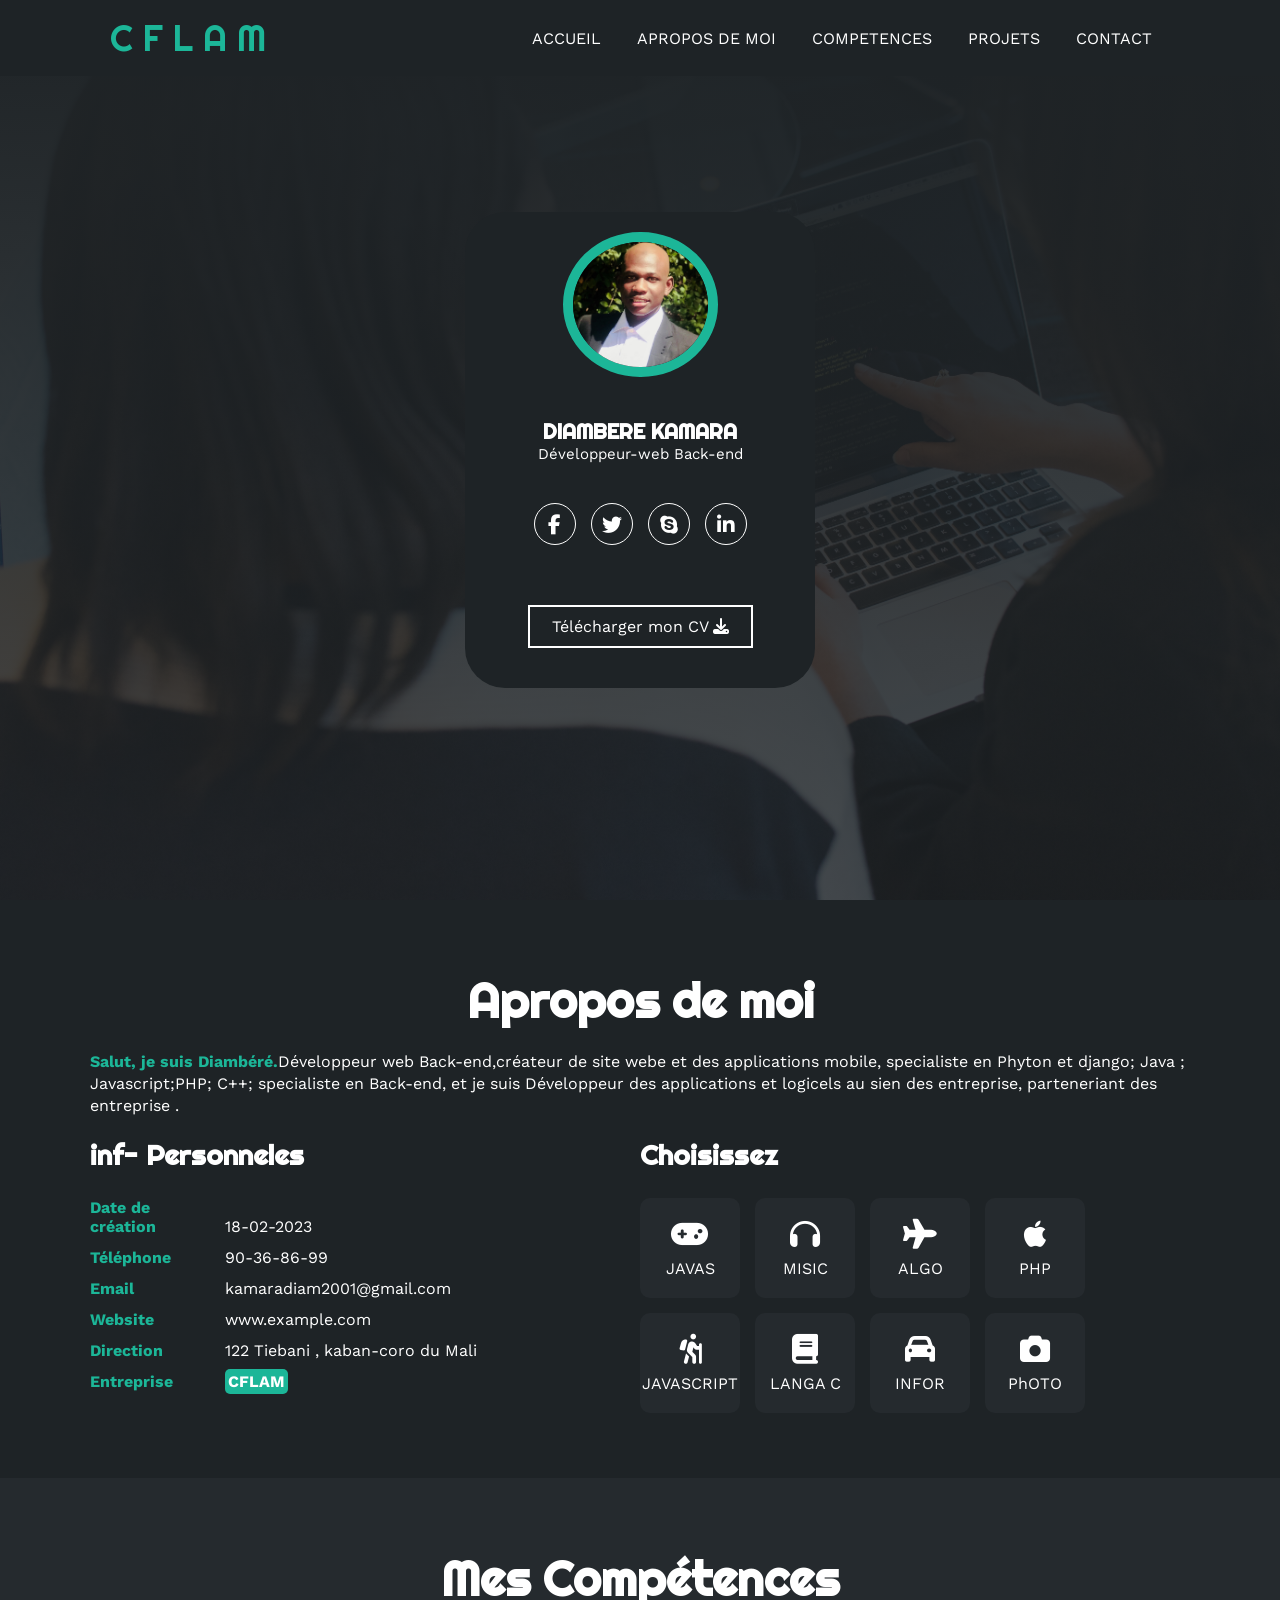
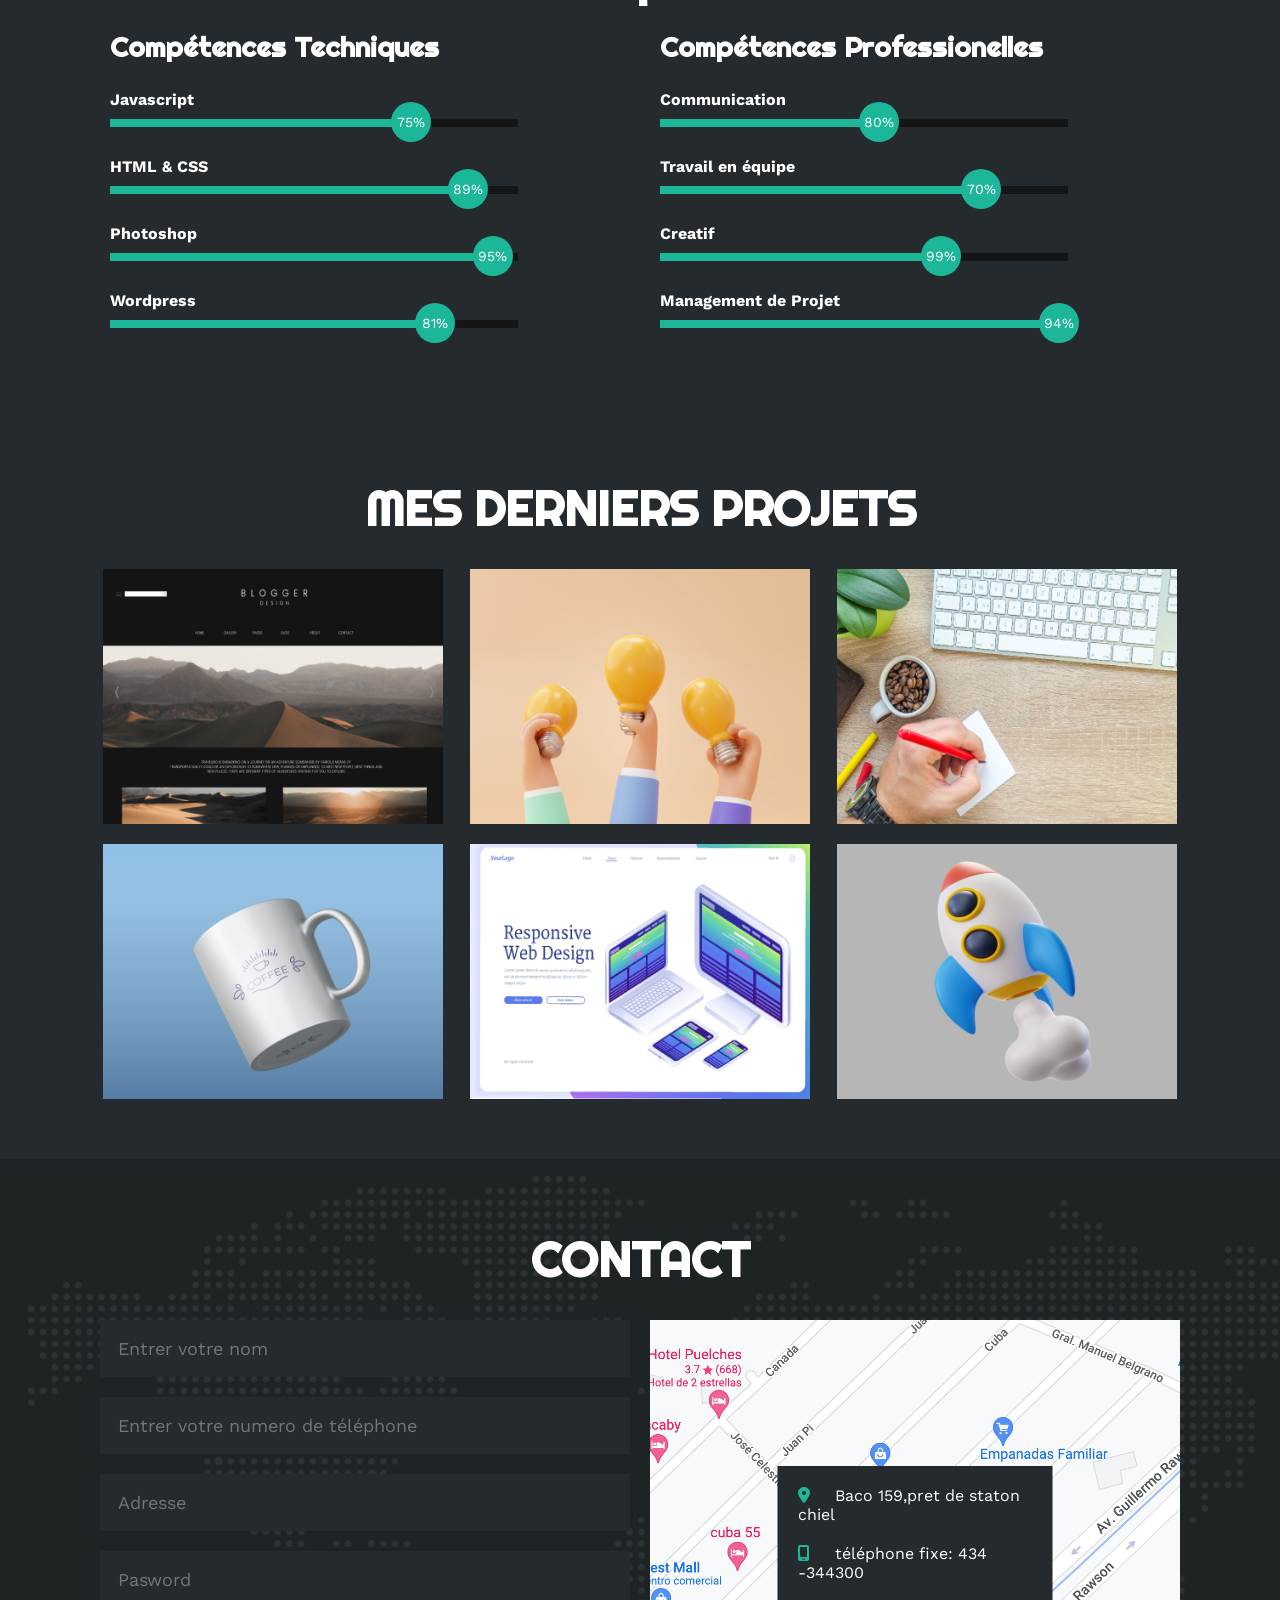
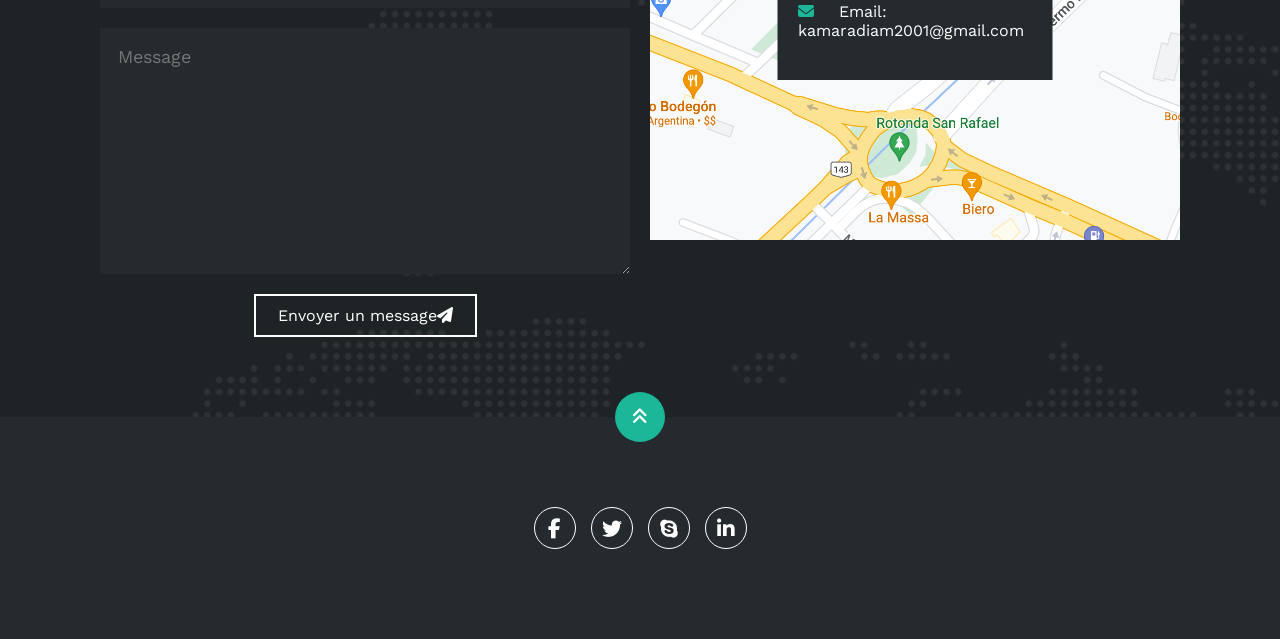
==== index.html @ a287ea52 "first commit" ====
<!DOCTYPE html>
<html lang="es">
<head>
    <meta charset="UTF-8">
    <meta http-equiv="X-UA-Compatible" content="IE=edge">
    <meta name="viewport" content="width=device-width, initial-scale=1.0">
    <link rel="stylesheet" href="https://cdnjs.cloudflare.com/ajax/libs/font-awesome/6.1.2/css/all.min.css" integrity="sha512-1sCRPdkRXhBV2PBLUdRb4tMg1w2YPf37qatUFeS7zlBy7jJI8Lf4VHwWfZZfpXtYSLy85pkm9GaYVYMfw5BC1A==" crossorigin="anonymous" referrerpolicy="no-referrer" />
    <title>Portfolio</title>
    <link rel="stylesheet" href="estilo.css">
</head>
<body>
    <!-- MENU ENCABEZADO -->
    <div class="contenedor-header">
        <header>
            <div class="logo">
                <a href="#">C F L A M</a>
            </div>
            <nav id="nav">
                <ul>
                    <li><a href="#inicio" onclick="seleccionar()">ACCUEIL</a></li>
                    <li><a href="#sobremi" onclick="seleccionar()">APROPOS DE MOI</a></li>
                    <li><a href="#skills" onclick="seleccionar()">COMPETENCES</a></li>
                    <li><a href="#portfolio" onclick="seleccionar()">PROJETS</a></li>
                    <li><a href="#contacto" onclick="seleccionar()">CONTACT</a></li>
                </ul>
            </nav>
            <div class="nav-responsive" onclick="mostrarOcultarMenu()">
                <i class="fa-solid fa-bars"></i>
            </div>
        </header>
    </div>

    <!-- SECCION INICIO -->
    <section id="inicio" class="inicio">
        <div class="contenido-banner">
            <div class="contenedor-img">
                <img src="./Professeur .jpg" alt="">
            </div>
            <h1>DIAMBERE KAMARA</h1>
            <h2>Développeur-web Back-end</h2>
            <div class="redes">
                <a href="#"><i class="fa-brands fa-facebook-f"></i></a>
                <a href="#"><i class="fa-brands fa-twitter"></i></a>
                <a href="#"><i class="fa-brands fa-skype"></i></a>
                <a href="#"><i class="fa-brands fa-linkedin-in"></i></a>
            </div>
            <button>
                Télécharger mon CV <i class="fa-solid fa-download"><a href="ind.html"></a></i>
                <span class="overlay"></span>
            </button>
        </div>
    </section>

    <!-- SECCION SOBRE MI -->
    <section id="sobremi" class="sobremi">
        <div class="contenido-seccion">
            <h2>Apropos de moi</h2>
            <p><span>Salut, je suis Diambéré.</span>Développeur web Back-end,créateur de site webe et des applications mobile, specialiste en Phyton et django; Java ; Javascript;PHP; C++; specialiste en Back-end, et je suis Développeur des applications et logicels au sien des entreprise, parteneriant des entreprise .</p>

            <div class="fila">
                <!-- datos personales -->
                <div class="col">
                    <h3>inf- Personneles</h3>
                    <ul>
                        <li>
                            <strong>Date de création</strong>
                            18-02-2023
                        </li>
                        <li>
                            <strong>Téléphone</strong>
                            90-36-86-99
                        </li>
                        <li>
                            <strong>Email</strong>
                            kamaradiam2001@gmail.com 
                        </li>
                        <li>
                            <strong>Website</strong>
                            www.example.com
                        </li>
                        <li>
                            <strong>Direction</strong>
                            122 Tiebani , kaban-coro du Mali 
                        </li>
                        <li>
                            <strong>Entreprise</strong>
                            <span>CFLAM</span>
                        </li>
                    </ul>
                </div>

                <!-- intereses -->
                <div class="col">
                    <h3>Choisissez </h3>
                    <div class="contenedor-intereses">
                        <div class="interes">
                            <i class="fa-solid fa-gamepad"></i>
                            <span>JAVAS</span>
                        </div>
                        <div class="interes">
                            <i class="fa-solid fa-headphones"></i>
                            <span>MISIC</span>
                        </div>
                        <div class="interes">
                            <i class="fa-solid fa-plane"></i>
                            <span>ALGO</span>
                        </div>
                        <div class="interes">
                            <i class="fa-brands fa-apple"></i>
                            <span>PHP</span>
                        </div>
                        <div class="interes">
                            <i class="fa-solid fa-person-hiking"></i>
                            <span>JAVASCRIPT</span>
                        </div>
                        <div class="interes">
                            <i class="fa-solid fa-book"></i>
                            <span>LANGA C</span>
                        </div>
                        <div class="interes">
                            <i class="fa-solid fa-car"></i>
                            <span>INFOR</span>
                        </div>
                        <div class="interes">
                            <i class="fa-solid fa-camera"></i>
                            <span>PhOTO</span>
                        </div>
                        
                    </div>
                </div>
            </div>
           
        </div>
    </section>

    <!-- SECCION SKILLS -->
    <section class="skills" id="skills">
        <div class="contenido-seccion">
            <h2>Mes Compétences</h2>
            <div class="fila">
                <!-- Technical Skill -->
                <div class="col">
                    <h3>Compétences Techniques</h3>
                    <div class="skill">
                        <span>Javascript</span>
                        <div class="barra-skill">
                            <div class="progreso">
                                <span>75%</span>
                            </div>
                        </div>
                    </div>
                    <div class="skill">
                        <span>HTML & CSS</span>
                        <div class="barra-skill">
                            <div class="progreso">
                                <span>89%</span>
                            </div>
                        </div>
                    </div>
                    <div class="skill">
                        <span>Photoshop</span>
                        <div class="barra-skill">
                            <div class="progreso">
                                <span>95%</span>
                            </div>
                        </div>
                    </div>
                    <div class="skill">
                        <span>Wordpress</span>
                        <div class="barra-skill">
                            <div class="progreso">
                                <span>81%</span>
                            </div>
                        </div>
                    </div>
                </div>
                <!-- Professional Skills -->
                <div class="col">
                    <h3>Compétences Professionelles</h3>
                    <div class="skill">
                        <span>Communication</span>
                        <div class="barra-skill">
                            <div class="progreso">
                                <span>80%</span>
                            </div>
                        </div>
                    </div>
                    <div class="skill">
                        <span>Travail en équipe</span>
                        <div class="barra-skill">
                            <div class="progreso">
                                <span>70%</span>
                            </div>
                        </div>
                    </div>
                    <div class="skill">
                        <span>Creatif</span>
                        <div class="barra-skill">
                            <div class="progreso">
                                <span>99%</span>
                            </div>
                        </div>
                    </div>
                    <div class="skill">
                        <span>Management de Projet</span>
                        <div class="barra-skill">
                            <div class="progreso">
                                <span>94%</span>
                            </div>
                        </div>
                    </div>
                </div>
            </div>
        </div>
    </section>

    <!-- SECCION PORTFOLIO -->
    <section id="portfolio" class="portfolio">
        <div class="contenido-seccion">
            <h2>MES DERNIERS PROJETS</h2>
            <div class="galeria">
                <div class="proyecto">
                    <img src="img/p1.jpg" alt="">
                    <div class="overlay">
                        <h3>Design Creative</h3>
                        <p>Photographier</p>
                    </div>
                </div>
                <div class="proyecto">
                    <img src="img/p2.jpg" alt="">
                    <div class="overlay">
                        <h3>Design Creative</h3>
                        <p>Photographier</p>
                    </div>
                </div>
                <div class="proyecto">
                    <img src="img/p3.jpg" alt="">
                    <div class="overlay">
                        <h3>Design Creative</h3>
                        <p>Photographier</p>
                    </div>
                </div>
                <div class="proyecto">
                    <img src="img/p4.jpg" alt="">
                    <div class="overlay">
                        <h3>Design Creative</h3>
                        <p>Photographier</p>
                    </div>
                </div>
                <div class="proyecto">
                    <img src="img/p5.jpg" alt="">
                    <div class="overlay">
                        <h3>Design Creative</h3>
                        <p>Photographier</p>
                    </div>
                </div>
                <div class="proyecto">
                    <img src="img/p6.jpg" alt="">
                    <div class="overlay">
                        <h3>Design Creative</h3>
                        <p>Photographier</p>
                    </div>
                </div>
            </div>
        </div>
    </section>

    <!-- SECCION CONTACTO -->
    <section id="contacto" class="contacto">
        <div class="contenido-seccion">
            <h2>CONTACT</h2>
            <div class="fila">
                <!-- Formulario -->
                <div class="col">
                    <input type="text" placeholder="Entrer votre nom">
                    <input type="text" placeholder="Entrer votre numero de téléphone">
                    <input type="text" placeholder="Adresse ">
                    <input type="text" placeholder="Pasword">
                    <textarea name="" id="" cols="30" rows="10" placeholder="Message"></textarea>
                    <button>
                        Envoyer un message<i class="fa-solid fa-paper-plane"></i>
                        <span class="overlay"></span>
                    </button>
                </div>
                <!-- Mapa -->
                <div class="col">
                    <img src="img/ubicacion.png" alt="">
                    <div class="info">
                        <ul>
                            <li>
                                <i class="fa-solid fa-location-dot"></i>
                                Baco 159,pret de staton chiel
                            </li>
                            <li>
                                <i class="fa-solid fa-mobile-screen"></i>
                                téléphone fixe: 434 -344300 
                            </li>
                            <li>
                                <i class="fa-solid fa-envelope"></i>
                                Email: kamaradiam2001@gmail.com 
                            </li>
                        </ul>
                    </div>
                </div>
            </div>
        </div>
    </section>

    <!-- footer -->
    <footer>
        <a href="#inicio" class="arriba">
            <i class="fa-solid fa-angles-up"></i>
        </a>
        <div class="redes">
            <a href="#"><i class="fa-brands fa-facebook-f"></i></a>
            <a href="#"><i class="fa-brands fa-twitter"></i></a>
            <a href="#"><i class="fa-brands fa-skype"></i></a>
            <a href="#"><i class="fa-brands fa-linkedin-in"></i></a>
        </div>
    </footer>

    <script src="script.js"></script>
</body>
</html>
---- estilo.css ----
@import url('https://fonts.googleapis.com/css2?family=Righteous&family=Work+Sans:wght@100;300;400;600;800&display=swap');
*{
    box-sizing: border-box;
    font-family: 'Work Sans';
    margin: 0;
    padding: 0;
}
html{
    /* me permite deslizar cuando hago clic en los links del menu */
    scroll-behavior: smooth;
}
/* MENU */
.contenedor-header{
    background: #1e2326;
    position: fixed;
    width: 100%;
    top: 0;
    left: 0;
    z-index: 99;
}
.contenedor-header header{
    max-width: 1100px;
    margin: auto;
    display: flex;
    justify-content: space-between;
    align-items: center;
    padding: 15px 20px;
}
.contenedor-header header .logo a{
    font-family: 'Righteous';
    font-size: 36px;
    color: #1CB698;
    text-decoration: none;
}
.contenedor-header header ul{
    display: flex;
    list-style: none;
}
.contenedor-header header nav ul li a{
    text-align: none;
    color: #fff;
    margin: 0 15px;
    padding: 3px;
    transition: .5s;
    text-decoration: none;
}
.contenedor-header header nav ul li a:hover{
    color: #1CB698;
}
.nav-responsive{
    background-color: #1CB698;
    color:#fff;
    padding: 5px 10px;
    border-radius: 5px;
    cursor: pointer;
    display: none;
}
/* SECCION I N I C I O */
.inicio{
    background: linear-gradient(to top, rgba(30,35,38,.8), rgba(30,35,38,1)),
    url(img/fondo.jpg);
    background-size: cover;
    height: 100vh;
    color: #fff;
    display: flex;
    align-items: center;
}
.inicio .contenido-banner{
    padding: 20px;
    background-color: #1e2326;
    max-width: 350px;
    margin: auto;
    text-align: center;
    border-radius: 40px;
}
.inicio .contenido-banner img{
    margin-top: 40px;
    border: 10px solid #1CB698;
    display: block;
    width: 50%;
    margin: auto;
    border-radius: 100%;
}
.inicio .contenido-banner h1{
    margin-top: 40px;
    font-size: 22px;
    font-family: 'Righteous';
}
.inicio .contenido-banner h2{
    font-size: 15px;
    font-weight: normal;
}
.inicio .contenido-banner .redes a{
    color: #fff;
    display: inline-block;
    text-decoration: none;
    border: 1px solid #fff;
    border-radius: 100%;
    width: 42px;
    height: 42px;
    line-height: 42px;
    margin: 40px 5px;
    font-size: 20px;
    transition: .3s;
}
.inicio .contenido-banner .redes a:hover{
    background-color: #1CB698;
}

.inicio button{
    cursor: pointer;
    background-color: transparent;
    border: 2px solid #fff;
    width: fit-content;
    display: block;
    margin: 20px auto;
    padding: 10px 22px;
    font-size: 16px;
    color: #fff;
    position: relative;
    z-index: 10;
}
.inicio button .overlay{
    position: absolute;
    top: 0;
    left: 0;
    width: 0;
    height: 100%;
    background-color: #1CB698;
    z-index: -1;
    transition: 1s;
}
.inicio button:hover .overlay{
    width: 100%;
}
.sobremi{
    background-color: #1e2326;
    color: #fff;
    padding: 50px 20px;
}
.sobremi .contenido-seccion{
    max-width: 1100px;
    margin: auto;
}
.sobremi h2{
    font-size: 48px;
    font-family: 'Righteous';
    text-align: center;
    padding: 20px 0;

}
.sobremi .contenido-seccion p{
    font: 18px;
    line-height: 22px;
    margin-bottom: 20px;
}
.sobremi .contenido-seccion p span{
    color: #1CB698;
    font-weight: bold;
}
.sobremi .fila{
    display: flex;
}
.sobremi .fila .col
{
    width: 50%;
}
.sobremi .fila .col h3{
    font-size: 28px;
    font-family: 'Righteous';
    margin-bottom: 25px;
}
.sobremi .fila .col ul{
    list-style: none;
}
.sobremi .fila .col ul li{
    margin: 12px 0;
}
.sobremi .fila .col ul li strong{
    display: inline-block;
    color: #1CB698;
    width: 130px;
}
.sobremi .fila .col ul li span{
    background-color: #1CB698;
    padding: 3px;
    font-weight: bold;
    border-radius: 5px;
}
.sobremi .fila .col .contenedor-intereses{
    display: flex;
    flex-wrap: wrap;
}
.sobremi .fila .col .contenedor-intereses .interes{
    width: 100px;
    height: 100px;
    background-color: #252A2E;
    border-radius: 10px;
    margin: 0 15px 15px 0;
    display: flex;
    flex-direction: column;
    align-items: center;
    justify-content: center;
    transition: .3s;
}.sobremi .fila .col .contenedor-intereses .interes:hover{
    background-color: #1CB698;
}
.sobremi .fila .col .contenedor-intereses .interes i{
    font-size: 30px;
    margin-bottom: 10px;
}

/* SECCION S K I L L S */
.skills{
    background-color: #252A2E;
    color: #fff;
    padding: 50px 20px;
}
.skills .contenido-seccion{
    max-width: 1100px;
    margin: auto;
}
.skills h2{
    font-size: 48px;
    font-family: 'Righteous';
    text-align: center;
    padding: 20px 0;

}
.skills .fila{
    display: flex;
}
.skills .fila .col{
    width: 50%;
    padding: 0 20px;
}
.skills .fila .col h3{
    font-size: 28px;
    font-family: 'Righteous';
    margin-bottom: 25px;
}
.skills .skill > span{
    font-weight: bold;
    display: block;
    margin-bottom: 10px;
}
.skills .skill .barra-skill{
    height: 8px;
    width: 80%;
    background-color: #131517;
    position: relative;
    margin-bottom: 30px;
}
.skills .skill .progreso{
    background-color: #1CB698;
    position: absolute;
    top: 0;
    left: 0;
    height: 8px;
}
.skills .skill .barra-skill span{
    position: absolute;
    height: 40px;
    width: 40px;
    background-color: #1CB698;
    border-radius: 50px;
    line-height: 40px;
    text-align: center;
    top: -17px;
    right: -15px;
    font-size: 14px;
}
/* Estas clases se agregaran dinamicamente mediante javascript */
.skills .skill .javascript{
    width: 0%;
    animation: 2s javascript forwards;
}
@keyframes javascript {
    0%{width: 0%;}
    100%{width: 75%;}
}

.skills .skill .htmlcss{
    width: 0%;
    animation: 2s htmlcss forwards;
}
@keyframes htmlcss {
    0%{width: 0%;}
    100%{width: 89%;}
}

.skills .skill .photoshop{
    width: 0%;
    animation: 2s photoshop forwards;
}
@keyframes photoshop {
    0%{width: 0%;}
    100%{width: 95%;}
}

.skills .skill .wordpress{
    width: 0%;
    animation: 2s wordpress forwards;
}
@keyframes wordpress {
    0%{width: 0%;}
    100%{width: 81%;}
}

.skills .skill .drupal{
    width: 0%;
    animation: 2s drupal forwards;
}
@keyframes drupal {
    0%{width: 0%;}
    100%{width: 55%;}
}

.skills .skill .comunicacion{
    width: 0%;
    animation: 2s comunicacion forwards;
}
@keyframes comunicacion {
    0%{width: 0%;}
    100%{width: 80%;}
}

.skills .skill .trabajo{
    width: 0%;
    animation: 2s trabajo forwards;
}
@keyframes trabajo {
    0%{width: 0%;}
    100%{width: 70%;}
}

.skills .skill .creatividad{
    width: 0%;
    animation: 2s creatividad forwards;
}
@keyframes creatividad {
    0%{width: 0%;}
    100%{width: 99%;}
}

.skills .skill .dedicacion{
    width: 0%;
    animation: 2s dedicacion forwards;
}
@keyframes dedicacion {
    0%{width: 0%;}
    100%{width: 65%;}
}

.skills .skill .proyect{
    width: 0%;
    animation: 2s proyect forwards;
}
@keyframes proyect {
    0%{width: 0%;}
    100%{width: 94%;}
}
/* SECCION CURRICULUM */
.curriculum{
    background-color: #1e2326;
    color: #fff;
    padding: 50px 20px;
}
.curriculum .contenido-seccion{
    max-width: 1100px;
    margin: auto;
}
.curriculum h2{
    font-size: 48px;
    font-family: 'Righteous';
    text-align: center;
    padding: 20px 0;

}
.curriculum .fila{
    display: flex;
    justify-content: space-between;
}
.curriculum .fila .col{
    width: 49%;
    padding: 0 20px;
}
.curriculum .fila .col h3{
    font-size: 28px;
    font-family: 'Righteous';
    margin-bottom: 25px;
}
.curriculum .fila .izquierda{
    border-right: 2px solid #252A2E;
}
.curriculum .fila .derecha{
    border-left: 2px solid #252A2E;
}
.curriculum .fila .item{
    padding: 25px;
    margin-bottom: 30px;
    background-color: #252A2E;
    position: relative;
}
.curriculum .fila .item h4{
    font-size: 20px;
    margin-bottom: 10px;
}
.curriculum .fila .item .casa{
    color: #1CB698;
    font-size: 22px;
    font-weight: bold;
    display: block;
}
.curriculum .fila .item .fecha{
    display: block;
    color: #1CB698;
    margin-bottom: 10px;
}
.curriculum .fila .item p{
    line-height: 24px;
}
.curriculum .fila .izq{
    border-right: 2px solid #1CB698;
    margin-right: 20px;
}
.curriculum .fila .der{
    border-left: 2px solid #1CB698;
    margin-left: 20px;
}
.curriculum .fila .item .conectori{
    height: 2px;
    background-color: #1CB698;
    width: 47px;
    position: absolute;
    top: 50%;
    right: -47px;
    z-index: 5;
}
.curriculum .fila .item .conectori .circuloi{
    display: block;
    height: 10px;
    width: 10px;
    border-radius: 50%;
    background-color: #1CB698;
    float: right;
    position: relative;
    bottom: 4px;
}
.curriculum .fila .item .conectord{
    height: 2px;
    background-color: #1CB698;
    width: 47px;
    position: absolute;
    top: 50%;
    left: -47px;
    z-index: 5;
}
.curriculum .fila .item .conectord .circulod{
    display: block;
    height: 10px;
    width: 10px;
    border-radius: 50%;
    background-color: #1CB698;
    float: left;
    position: relative;
    bottom: 4px;
}
/* SECCION PORTFOLIO */
.portfolio{
    background-color: #252A2E;
    color: #fff;
    padding: 50px 20px;
}
.portfolio .contenido-seccion{
    max-width: 1100px;
    margin: auto;
}
.portfolio h2{
    font-size: 48px;
    font-family: 'Righteous';
    text-align: center;
    padding: 20px 0;
}
.portfolio .galeria{
    display: flex;
    flex-wrap: wrap;
    justify-content: space-around;
}
.portfolio .galeria .proyecto{
    position: relative;
    max-width: 340px;
    height: fit-content;
    margin: 10px;
    cursor: pointer;
}
.portfolio .galeria .proyecto img{
    width: 100%;
    display: block;
}
.portfolio .galeria .proyecto .overlay{
    position: absolute;
    top: 0;
    width: 100%;
    height: 100%;
    text-align: center;
    background: linear-gradient(rgba(28,182,152,.8), rgba(28,182,152,.8));
    display: flex;
    flex-direction: column;
    justify-content: center;
    transition: 1s;
    font-size: 18px;
    letter-spacing: 3px;
    opacity: 0;
}
.portfolio .galeria .proyecto .overlay h3{
    margin-bottom: 20px;
    transition: 1s;
}
.portfolio .galeria .proyecto .overlay:hover{
    opacity: 1;
}
.portfolio .galeria .proyecto .overlay:hover h3{
    margin-bottom: 0px;
}
/* SECCION CONTACTO */
.contacto{
    background-image: url(img/contact_bg.png);
    background-color: #1e2326;
    color: #fff;
    padding: 50px 0;
}
.contacto .contenido-seccion{
    max-width: 1100px;
    margin: auto;
}
.contacto h2{
    font-size: 48px;
    font-family: 'Righteous';
    text-align: center;
    padding: 20px 0;
}
.contacto .fila{
    display: flex;
}
.contacto .col{
    width: 50%;
    padding: 10px;
    position: relative;
}
.contacto .col input, .contacto .col textarea{
    display: block;
    width: 100%;
    padding: 18px;
    border: none;
    margin-bottom: 20px;
    background-color: #252A2E;
    color: #fff;
    font-size: 18px;
}
.contacto button{
    cursor: pointer;
    background-color: transparent;
    border: 2px solid #fff;
    width: fit-content;
    display: block;
    margin: 20px auto;
    padding: 10px 22px;
    font-size: 16px;
    color: #fff;
    position: relative;
    z-index: 10;
}
.contacto button .overlay{
    position: absolute;
    top: 0;
    left: 0;
    width: 0;
    height: 100%;
    background-color: #1CB698;
    z-index: -1;
    transition: 1s;
}
.contacto button:hover .overlay{
    width: 100%;
}
.contacto .col img{
    width: 100%;
}
.contacto .col .info{
    position: absolute;
    top: 40%;
    background-color: #252A2E;
    padding: 20px;
    max-width: 350px;
    left: 50%;
    transform: translate(-50%, -50%);
}
.contacto .col .info ul{
    list-style: none;
}
.contacto .col .info ul li{
    margin-bottom: 20px;
}
.contacto .col .info ul li i{
    color: #1CB698;
    display: inline-block;
    margin-right: 20px;
}
footer{
    background-color: #252A2E;
    color: #fff;
    padding: 50px 0 30px 0;
    text-align: center;
    position: relative;
    width: 100%;
}
footer .redes{
    margin-bottom: 20px;
}
footer .redes a{
    color: #fff;
    display: inline-block;
    text-decoration: none;
    border: 1px solid #fff;
    border-radius: 100%;
    width: 42px;
    height: 42px;
    line-height: 42px;
    margin: 40px 5px;
    font-size: 20px;
    transition: .3s;
}
footer .arriba{
    display: block;
    width: 50px;
    height: 50px;
    background-color: #1CB698;
    color: #fff;
    position: absolute;
    left: 50%;
    transform: translateX(-50%);
    top: -25px;
    border-radius: 50%;
    line-height: 50px;
    font-size: 18px;
}
/* SECCION RESPONSIVE */
@media screen and (max-width:980px){
    nav{
        display: none;
    }
    .nav-responsive{
        display: block;
    }
    nav.responsive{
        display: block;
        position: absolute;
        right: 0;
        top: 75px;
        background-color: #252A2E;
        width: 180px;
    }
    nav.responsive ul{
        display: block !important;
    }
    nav.responsive ul li{
        border-bottom: 1px solid #fff;
        padding: 10px 0;
    }
}
@media screen and (max-width:700px){
    .sobremi .fila{
        display: block;
    }
    .sobremi .fila .col{
        width: fit-content;
    }

    .skills .fila{
        display: block;
    }
    .skills .fila .col{
        width: 100%;
    }
    .skills .fila .col .barra-skill{
        width: 100%;
    }

    .curriculum .fila{
        display: block;
    }
    .curriculum .fila .col{
        width: 90%;
    }
    .curriculum .fila .derecha{
        margin-left: 20px;
    }

    .portfolio .galeria{
        display: block;
        width: 100%;
    }
    .portfolio .galeria .proyecto{
        max-width: 100%;
    }
    .portfolio .galeria .proyecto img{
        width: 100%;
    }
    .contacto .fila{
        display: block;
    }
    .contacto .fila .col{
        width: 100%;
    }
}
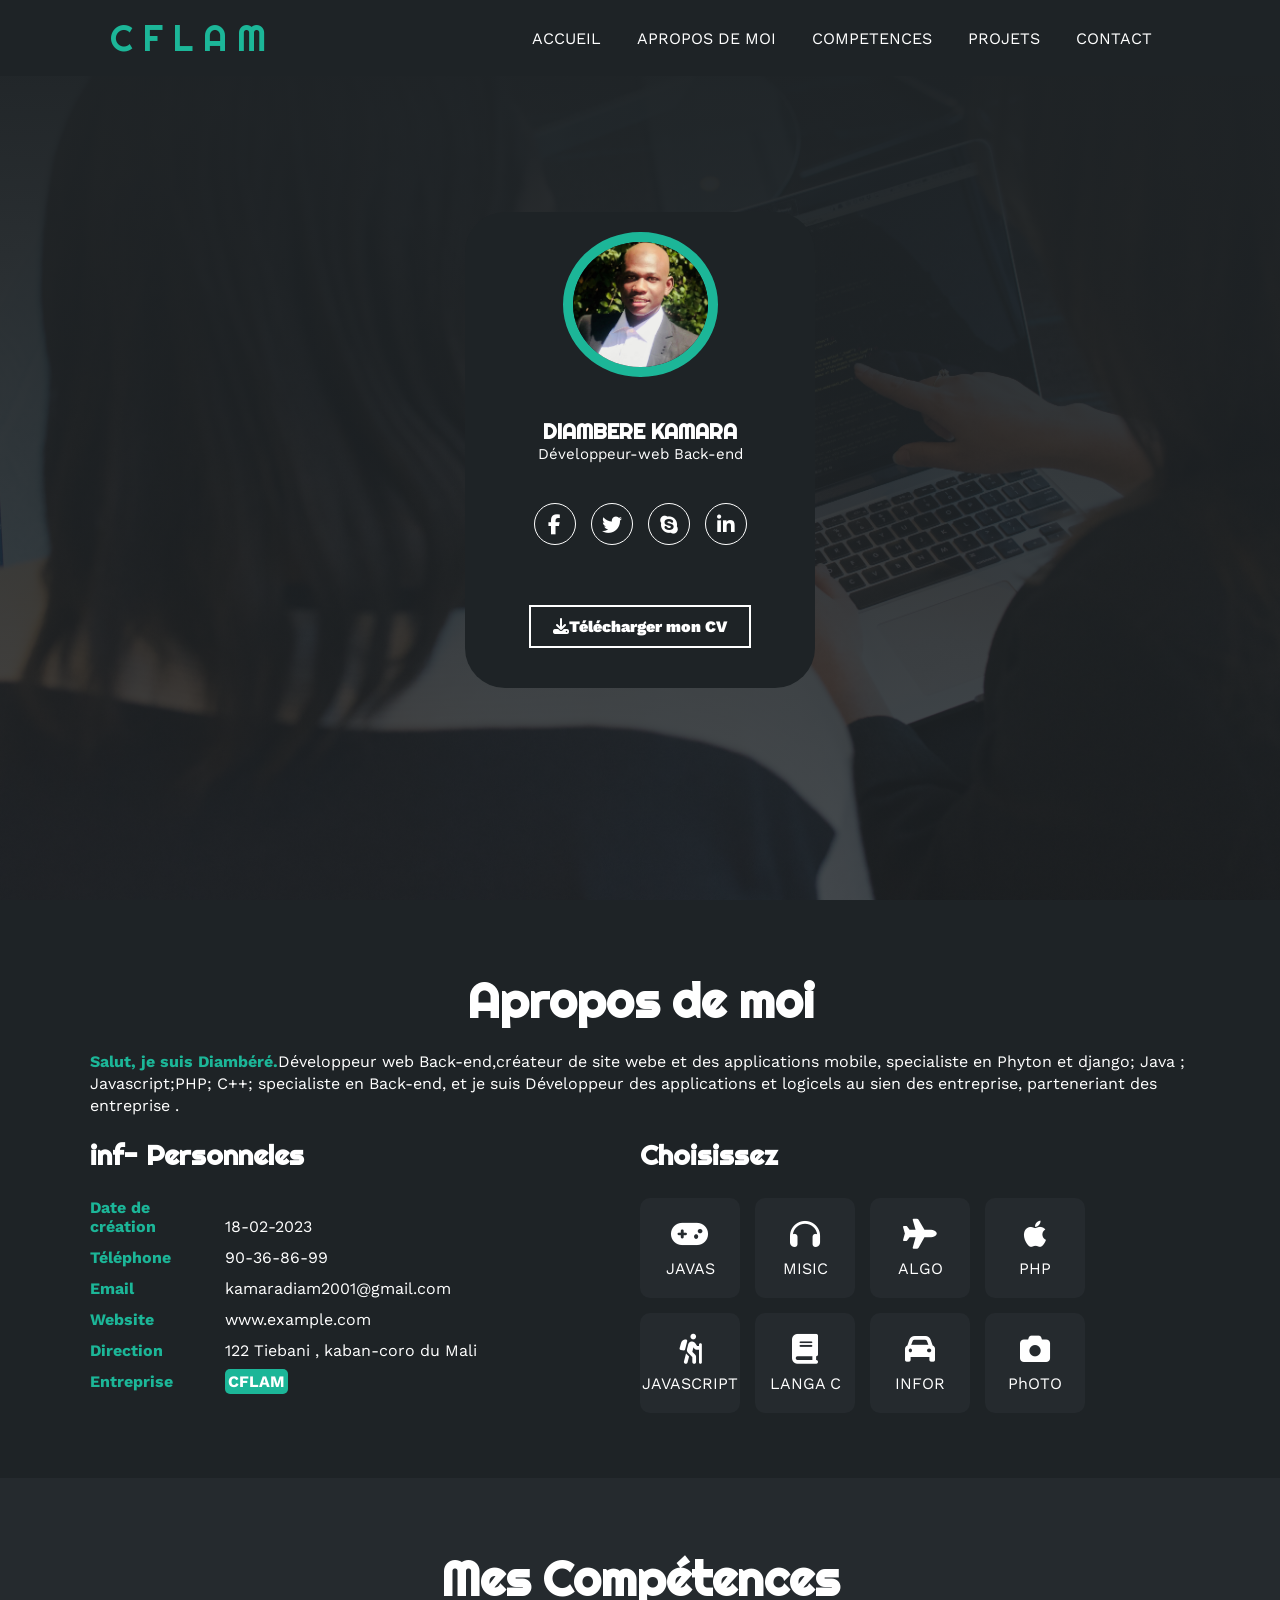
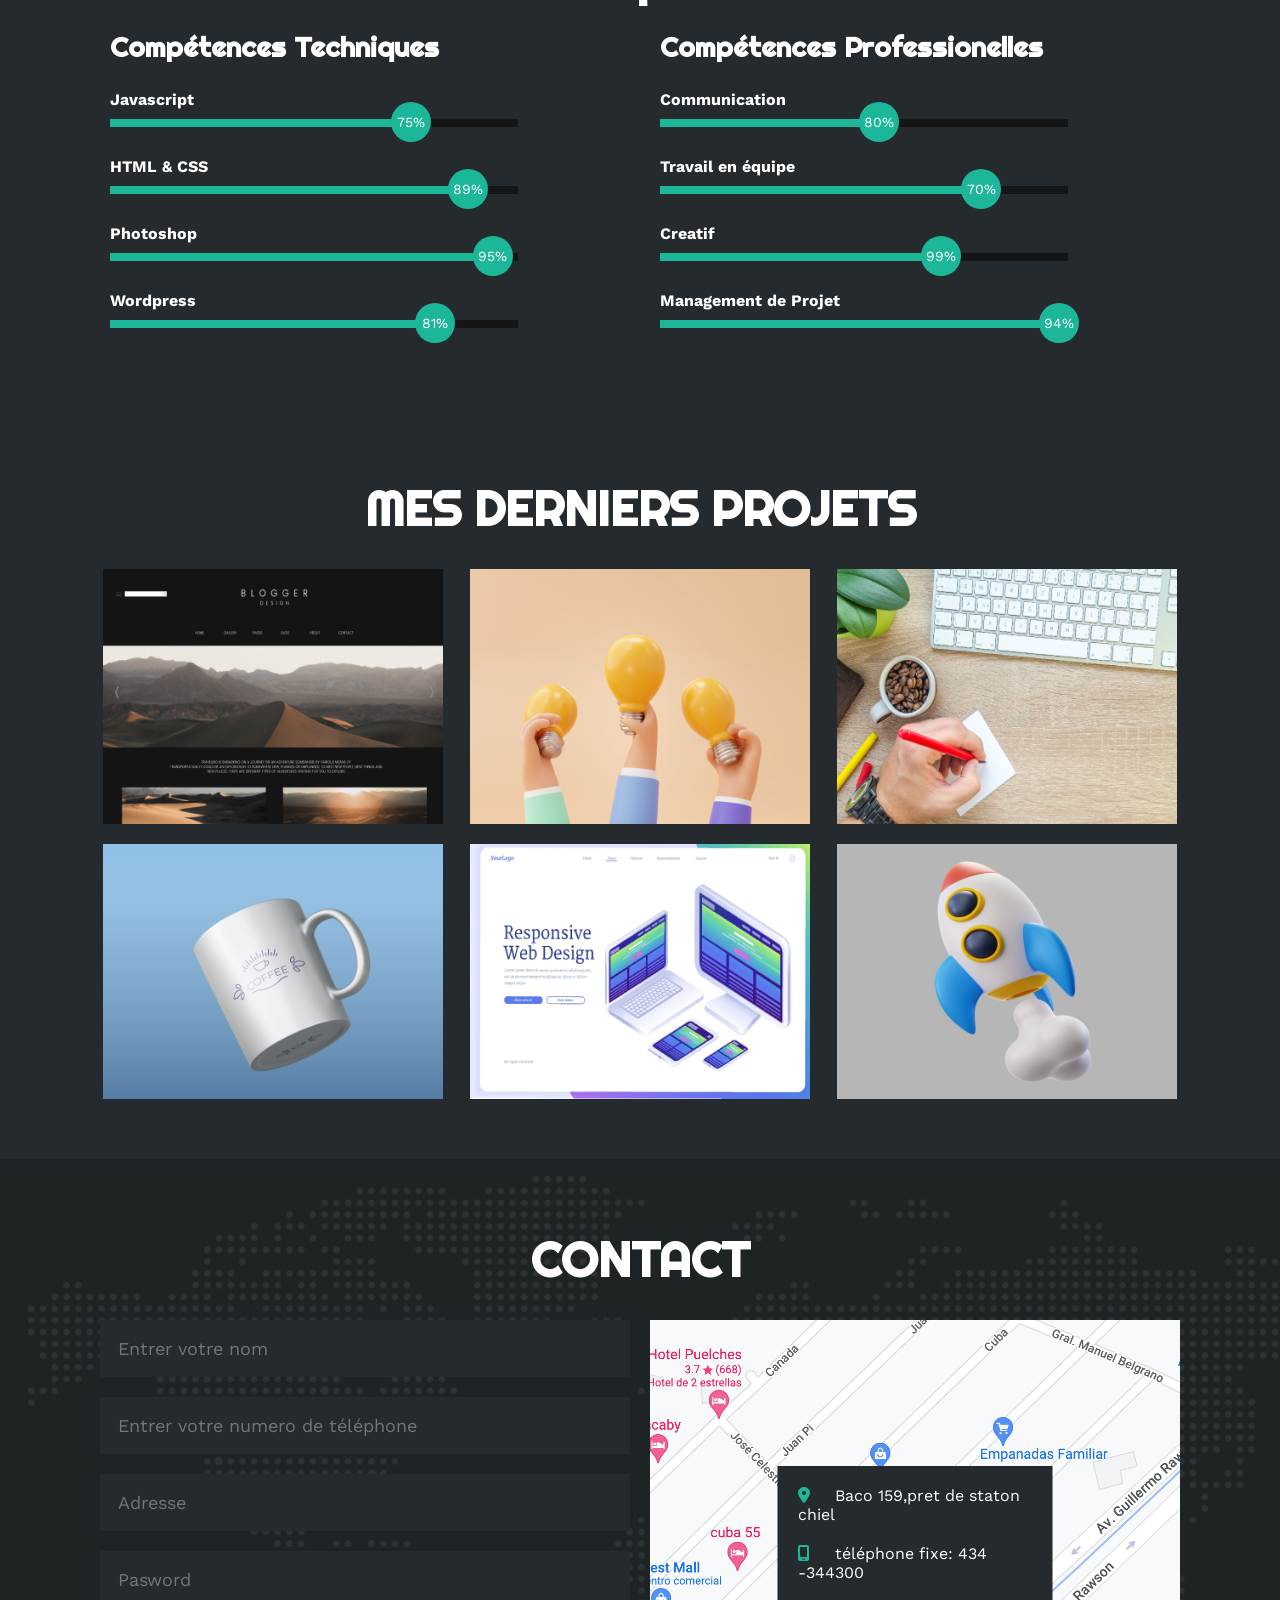
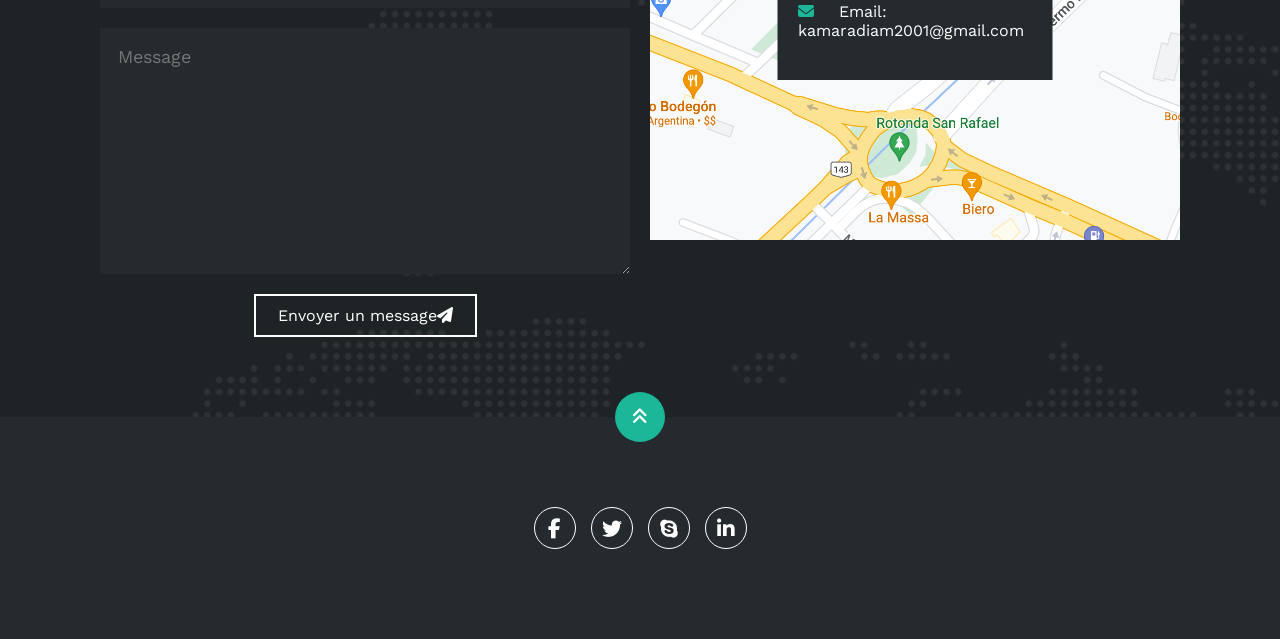
==== commit fd5cb706: "first commit" ====
--- a/index.html
+++ b/index.html
@@ -39,13 +39,13 @@
             <h1>DIAMBERE KAMARA</h1>
             <h2>Développeur-web Back-end</h2>
             <div class="redes">
-                <a href="#"><i class="fa-brands fa-facebook-f"></i></a>
-                <a href="#"><i class="fa-brands fa-twitter"></i></a>
-                <a href="#"><i class="fa-brands fa-skype"></i></a>
-                <a href="#"><i class="fa-brands fa-linkedin-in"></i></a>
+                <a href="https://www.facebook.com/"><i class="fa-brands fa-facebook-f"></i></a>
+                <a href="https://twitter.com/home"><i class="fa-brands fa-twitter"></i></a>
+                <a href="https://www.skype.com/fr/"><i class="fa-brands fa-skype"></i></a>
+                <a href="https://linkedin-in.com/"><i class="fa-brands fa-linkedin-in"></i></a>
             </div>
             <button>
-                Télécharger mon CV <i class="fa-solid fa-download"><a href="ind.html"></a></i>
+                <i class="fa-solid fa-download"><a class="alt" href ="IKDEVESCT/CV3/index.html">Télécharger mon CV </a></i>
                 <span class="overlay"></span>
             </button>
         </div>
--- a/estilo.css
+++ b/estilo.css
@@ -89,6 +89,10 @@
 .inicio .contenido-banner h2{
     font-size: 15px;
     font-weight: normal;
+}
+.alt{
+text-decoration: none;
+color: #fff;
 }
 .inicio .contenido-banner .redes a{
     color: #fff;
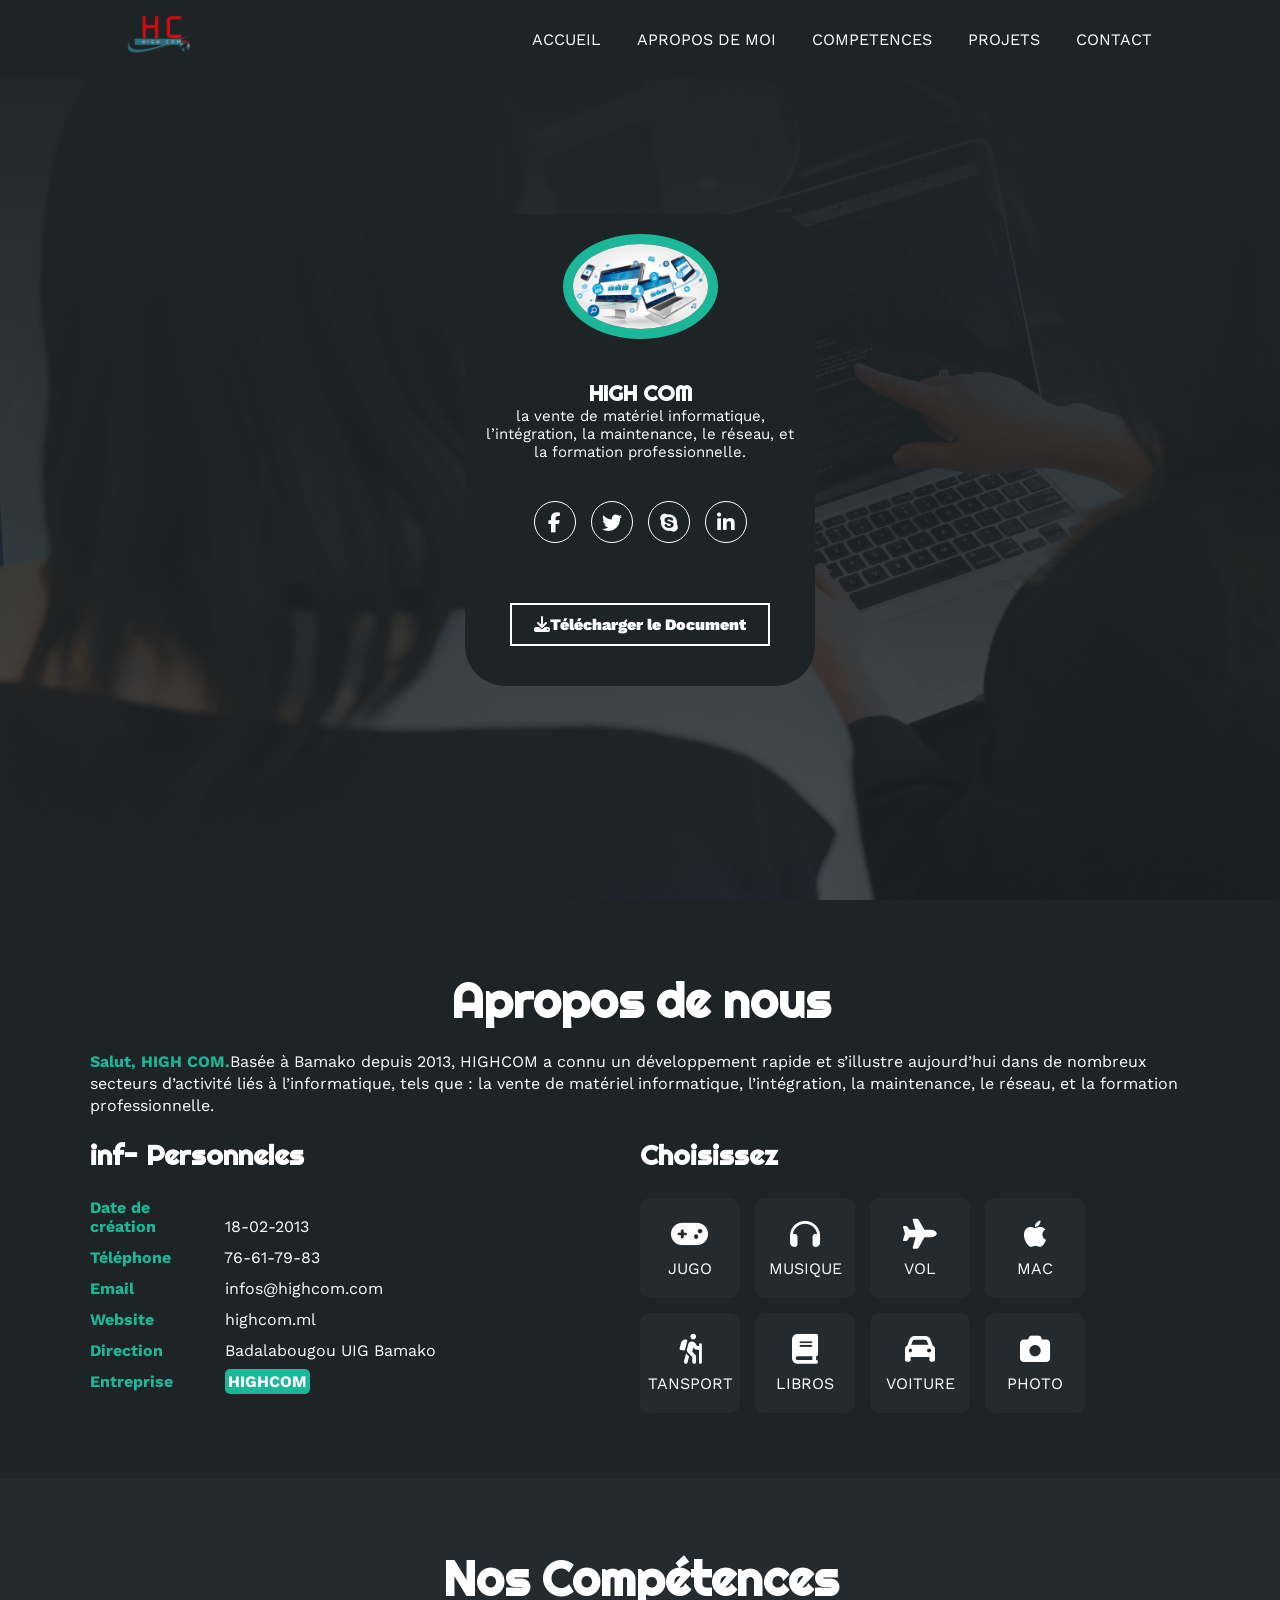
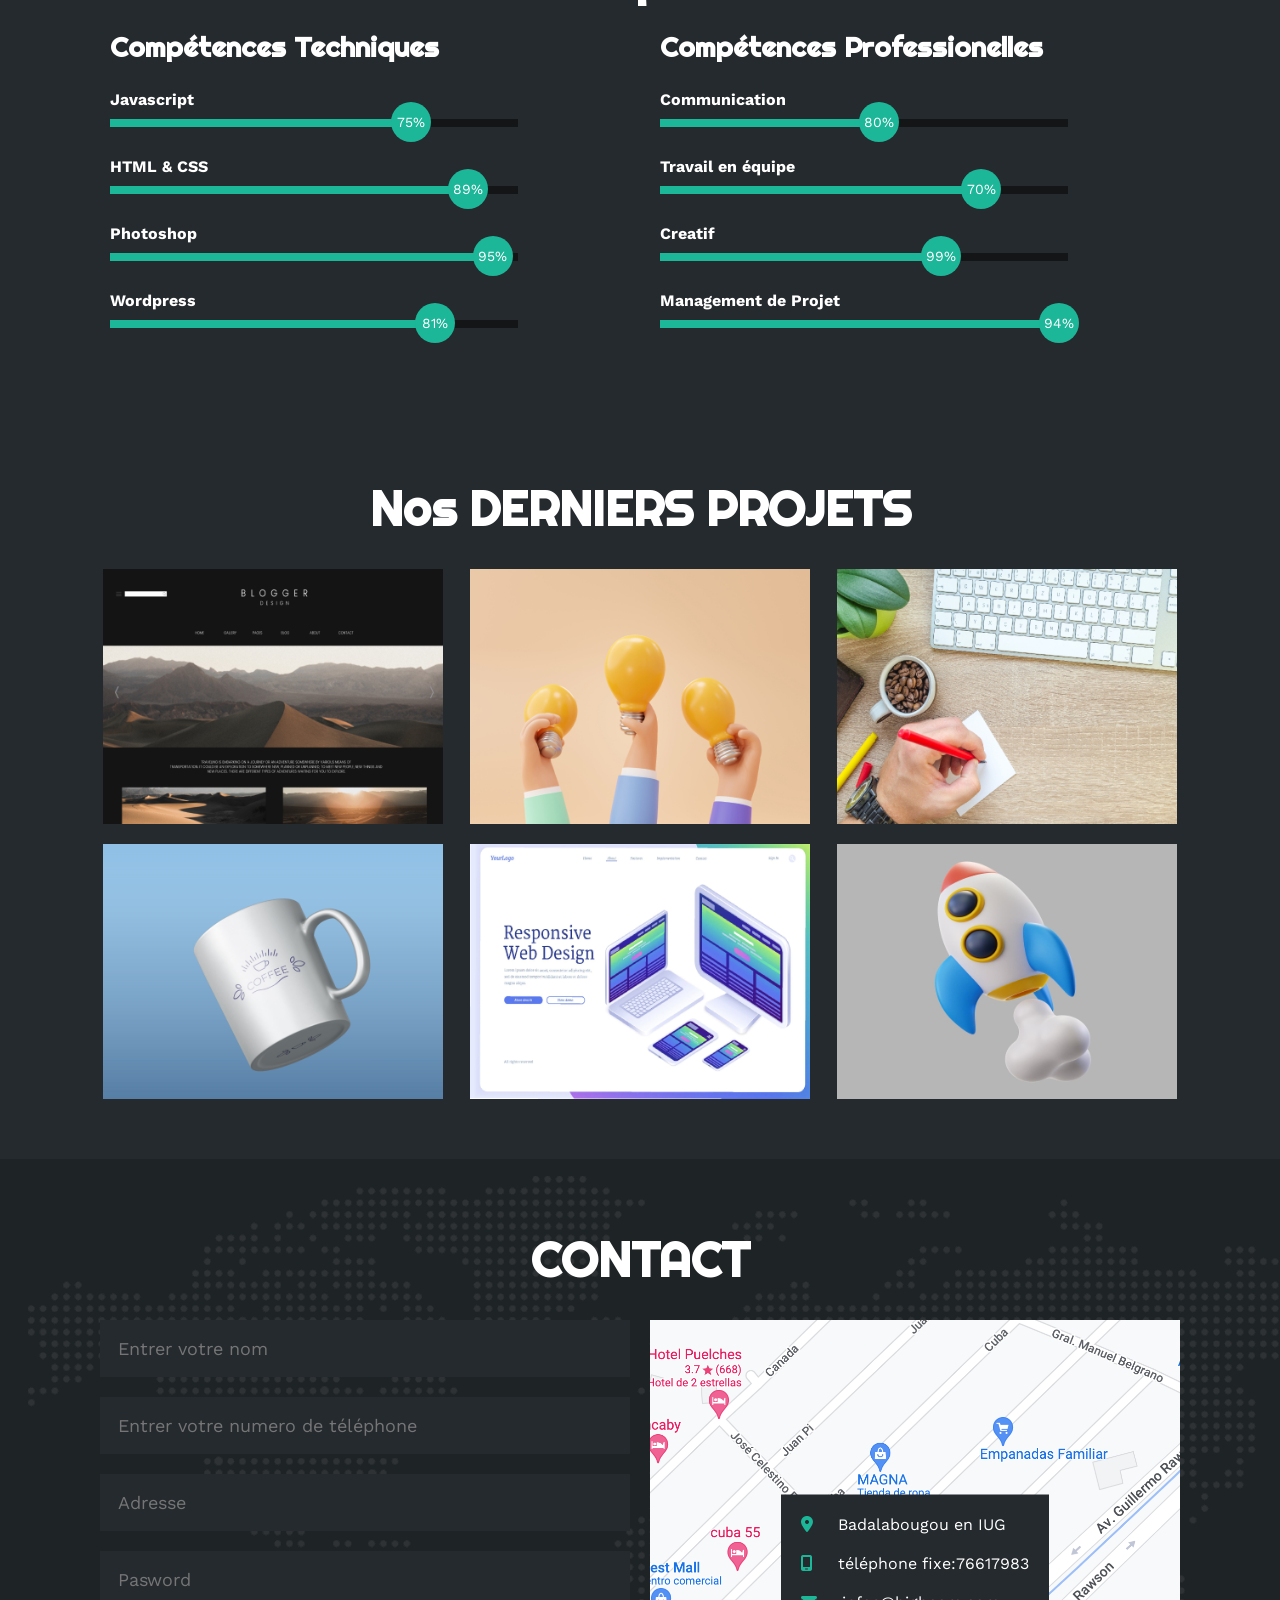
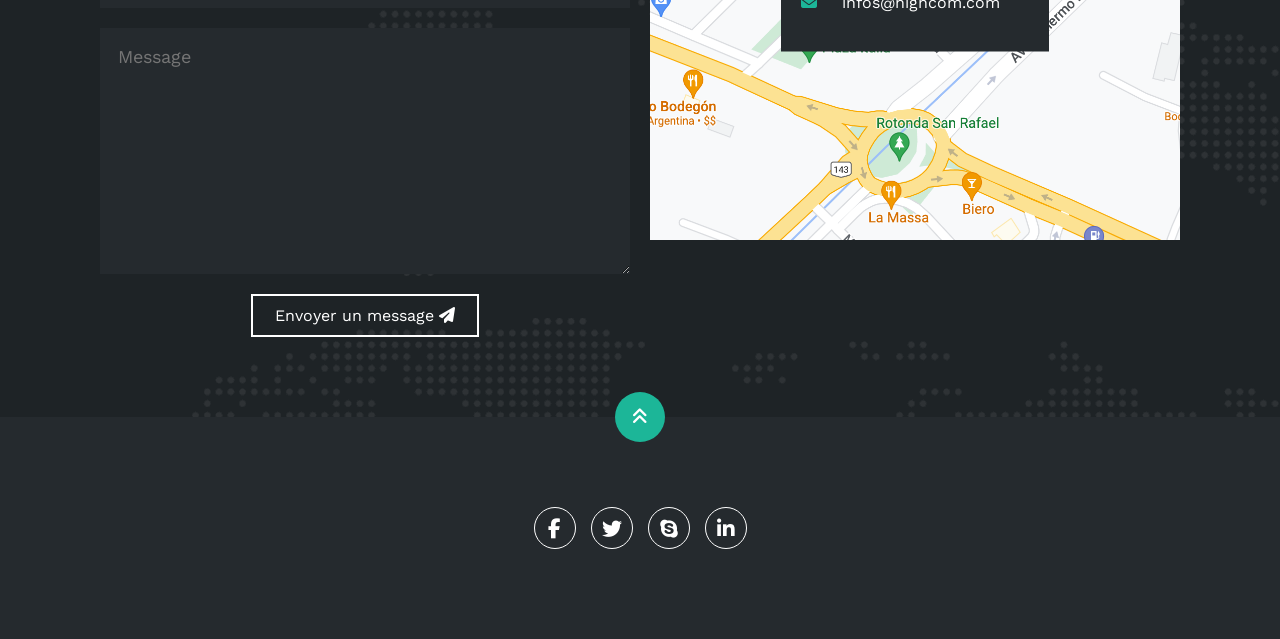
==== commit e63197f7: "first commit" ====
--- a/index.html
+++ b/index.html
@@ -5,7 +5,7 @@
     <meta http-equiv="X-UA-Compatible" content="IE=edge">
     <meta name="viewport" content="width=device-width, initial-scale=1.0">
     <link rel="stylesheet" href="https://cdnjs.cloudflare.com/ajax/libs/font-awesome/6.1.2/css/all.min.css" integrity="sha512-1sCRPdkRXhBV2PBLUdRb4tMg1w2YPf37qatUFeS7zlBy7jJI8Lf4VHwWfZZfpXtYSLy85pkm9GaYVYMfw5BC1A==" crossorigin="anonymous" referrerpolicy="no-referrer" />
-    <title>Portfolio</title>
+    <title>HIGH COM</title>
     <link rel="stylesheet" href="estilo.css">
 </head>
 <body>
@@ -13,11 +13,11 @@
     <div class="contenedor-header">
         <header>
             <div class="logo">
-                <a href="#">C F L A M</a>
+                <a href="#"><img class="img" src="./Logo.png" alt=""></a>
             </div>
             <nav id="nav">
                 <ul>
-                    <li><a href="#inicio" onclick="seleccionar()">ACCUEIL</a></li>
+                    <li><a class="row" href="#inicio" onclick="seleccionar()">ACCUEIL</a></li>
                     <li><a href="#sobremi" onclick="seleccionar()">APROPOS DE MOI</a></li>
                     <li><a href="#skills" onclick="seleccionar()">COMPETENCES</a></li>
                     <li><a href="#portfolio" onclick="seleccionar()">PROJETS</a></li>
@@ -34,10 +34,10 @@
     <section id="inicio" class="inicio">
         <div class="contenido-banner">
             <div class="contenedor-img">
-                <img src="./Professeur .jpg" alt="">
-            </div>
-            <h1>DIAMBERE KAMARA</h1>
-            <h2>Développeur-web Back-end</h2>
+                <img src="./ddr.png" alt="">
+            </div>
+            <h1>HIGH COM</h1>
+            <h2> la vente de matériel informatique, l’intégration, la maintenance, le réseau, et la formation professionnelle.</h2>
             <div class="redes">
                 <a href="https://www.facebook.com/"><i class="fa-brands fa-facebook-f"></i></a>
                 <a href="https://twitter.com/home"><i class="fa-brands fa-twitter"></i></a>
@@ -45,7 +45,7 @@
                 <a href="https://linkedin-in.com/"><i class="fa-brands fa-linkedin-in"></i></a>
             </div>
             <button>
-                <i class="fa-solid fa-download"><a class="alt" href ="IKDEVESCT/CV3/index.html">Télécharger mon CV </a></i>
+                <i class="fa-solid fa-download"><a class="alt" href ="documentha.pdf">Télécharger le Document</a></i>
                 <span class="overlay"></span>
             </button>
         </div>
@@ -54,8 +54,8 @@
     <!-- SECCION SOBRE MI -->
     <section id="sobremi" class="sobremi">
         <div class="contenido-seccion">
-            <h2>Apropos de moi</h2>
-            <p><span>Salut, je suis Diambéré.</span>Développeur web Back-end,créateur de site webe et des applications mobile, specialiste en Phyton et django; Java ; Javascript;PHP; C++; specialiste en Back-end, et je suis Développeur des applications et logicels au sien des entreprise, parteneriant des entreprise .</p>
+            <h2>Apropos de nous</h2>
+            <p><span>Salut, HIGH COM.</span>Basée à Bamako depuis 2013, HIGHCOM a connu un développement rapide et s’illustre aujourd’hui dans de nombreux secteurs d’activité liés à l’informatique, tels que : la vente de matériel informatique, l’intégration, la maintenance, le réseau, et la formation professionnelle.</p>
 
             <div class="fila">
                 <!-- datos personales -->
@@ -64,27 +64,27 @@
                     <ul>
                         <li>
                             <strong>Date de création</strong>
-                            18-02-2023
+                            18-02-2013
                         </li>
                         <li>
                             <strong>Téléphone</strong>
-                            90-36-86-99
+                           76-61-79-83
                         </li>
                         <li>
                             <strong>Email</strong>
-                            kamaradiam2001@gmail.com 
+                            infos@highcom.com
                         </li>
                         <li>
                             <strong>Website</strong>
-                            www.example.com
+                            highcom.ml
                         </li>
                         <li>
                             <strong>Direction</strong>
-                            122 Tiebani , kaban-coro du Mali 
+                           Badalabougou UIG Bamako 
                         </li>
                         <li>
                             <strong>Entreprise</strong>
-                            <span>CFLAM</span>
+                            <span>HIGHCOM</span>
                         </li>
                     </ul>
                 </div>
@@ -95,35 +95,35 @@
                     <div class="contenedor-intereses">
                         <div class="interes">
                             <i class="fa-solid fa-gamepad"></i>
-                            <span>JAVAS</span>
+                            <span>JUGO</span>
                         </div>
                         <div class="interes">
                             <i class="fa-solid fa-headphones"></i>
-                            <span>MISIC</span>
+                            <span>MUSIQUE</span>
                         </div>
                         <div class="interes">
                             <i class="fa-solid fa-plane"></i>
-                            <span>ALGO</span>
+                            <span>VOL</span>
                         </div>
                         <div class="interes">
                             <i class="fa-brands fa-apple"></i>
-                            <span>PHP</span>
+                            <span>MAC</span>
                         </div>
                         <div class="interes">
                             <i class="fa-solid fa-person-hiking"></i>
-                            <span>JAVASCRIPT</span>
+                            <span>TANSPORT</span>
                         </div>
                         <div class="interes">
                             <i class="fa-solid fa-book"></i>
-                            <span>LANGA C</span>
+                            <span>LIBROS</span>
                         </div>
                         <div class="interes">
                             <i class="fa-solid fa-car"></i>
-                            <span>INFOR</span>
+                            <span>VOITURE</span>
                         </div>
                         <div class="interes">
                             <i class="fa-solid fa-camera"></i>
-                            <span>PhOTO</span>
+                            <span>PHOTO</span>
                         </div>
                         
                     </div>
@@ -136,7 +136,7 @@
     <!-- SECCION SKILLS -->
     <section class="skills" id="skills">
         <div class="contenido-seccion">
-            <h2>Mes Compétences</h2>
+            <h2>Nos Compétences</h2>
             <div class="fila">
                 <!-- Technical Skill -->
                 <div class="col">
@@ -217,7 +217,7 @@
     <!-- SECCION PORTFOLIO -->
     <section id="portfolio" class="portfolio">
         <div class="contenido-seccion">
-            <h2>MES DERNIERS PROJETS</h2>
+            <h2>Nos DERNIERS PROJETS</h2>
             <div class="galeria">
                 <div class="proyecto">
                     <img src="img/p1.jpg" alt="">
@@ -278,7 +278,7 @@
                     <input type="text" placeholder="Pasword">
                     <textarea name="" id="" cols="30" rows="10" placeholder="Message"></textarea>
                     <button>
-                        Envoyer un message<i class="fa-solid fa-paper-plane"></i>
+                        Envoyer un message <i class="fa-solid fa-paper-plane"></i>
                         <span class="overlay"></span>
                     </button>
                 </div>
@@ -289,15 +289,15 @@
                         <ul>
                             <li>
                                 <i class="fa-solid fa-location-dot"></i>
-                                Baco 159,pret de staton chiel
+                                Badalabougou en IUG
                             </li>
                             <li>
                                 <i class="fa-solid fa-mobile-screen"></i>
-                                téléphone fixe: 434 -344300 
+                                téléphone fixe:76617983
                             </li>
                             <li>
                                 <i class="fa-solid fa-envelope"></i>
-                                Email: kamaradiam2001@gmail.com 
+                                 infos@highcom.com
                             </li>
                         </ul>
                     </div>
@@ -312,10 +312,10 @@
             <i class="fa-solid fa-angles-up"></i>
         </a>
         <div class="redes">
-            <a href="#"><i class="fa-brands fa-facebook-f"></i></a>
-            <a href="#"><i class="fa-brands fa-twitter"></i></a>
-            <a href="#"><i class="fa-brands fa-skype"></i></a>
-            <a href="#"><i class="fa-brands fa-linkedin-in"></i></a>
+            <a href="https://www.facebook.com/"><i class="fa-brands fa-facebook-f"></i></a>
+            <a href="https://twitter.com/intent/tweet?text=ACCUEIL&url=https://www.highcom.ml/&counturl=https://www.highcom.ml/"><i class="fa-brands fa-twitter"></i></a>
+            <a href="https://www.highcom.ml/"><i class="fa-brands fa-skype"></i></a>
+            <a href="https://www.linkedin.com/shareArticle?mini=true&ro=true&trk=EasySocialShareButtons&title=ACCUEIL&url=https://www.highcom.ml/"><i class="fa-brands fa-linkedin-in"></i></a>
         </div>
     </footer>
 
--- a/estilo.css
+++ b/estilo.css
@@ -5,6 +5,16 @@
     margin: 0;
     padding: 0;
 }
+.img{
+    width: 44%;
+}
+.img1{
+    width: 100vh;
+
+}
+.row{
+    width: 20%;
+        }
 html{
     /* me permite deslizar cuando hago clic en los links del menu */
     scroll-behavior: smooth;
